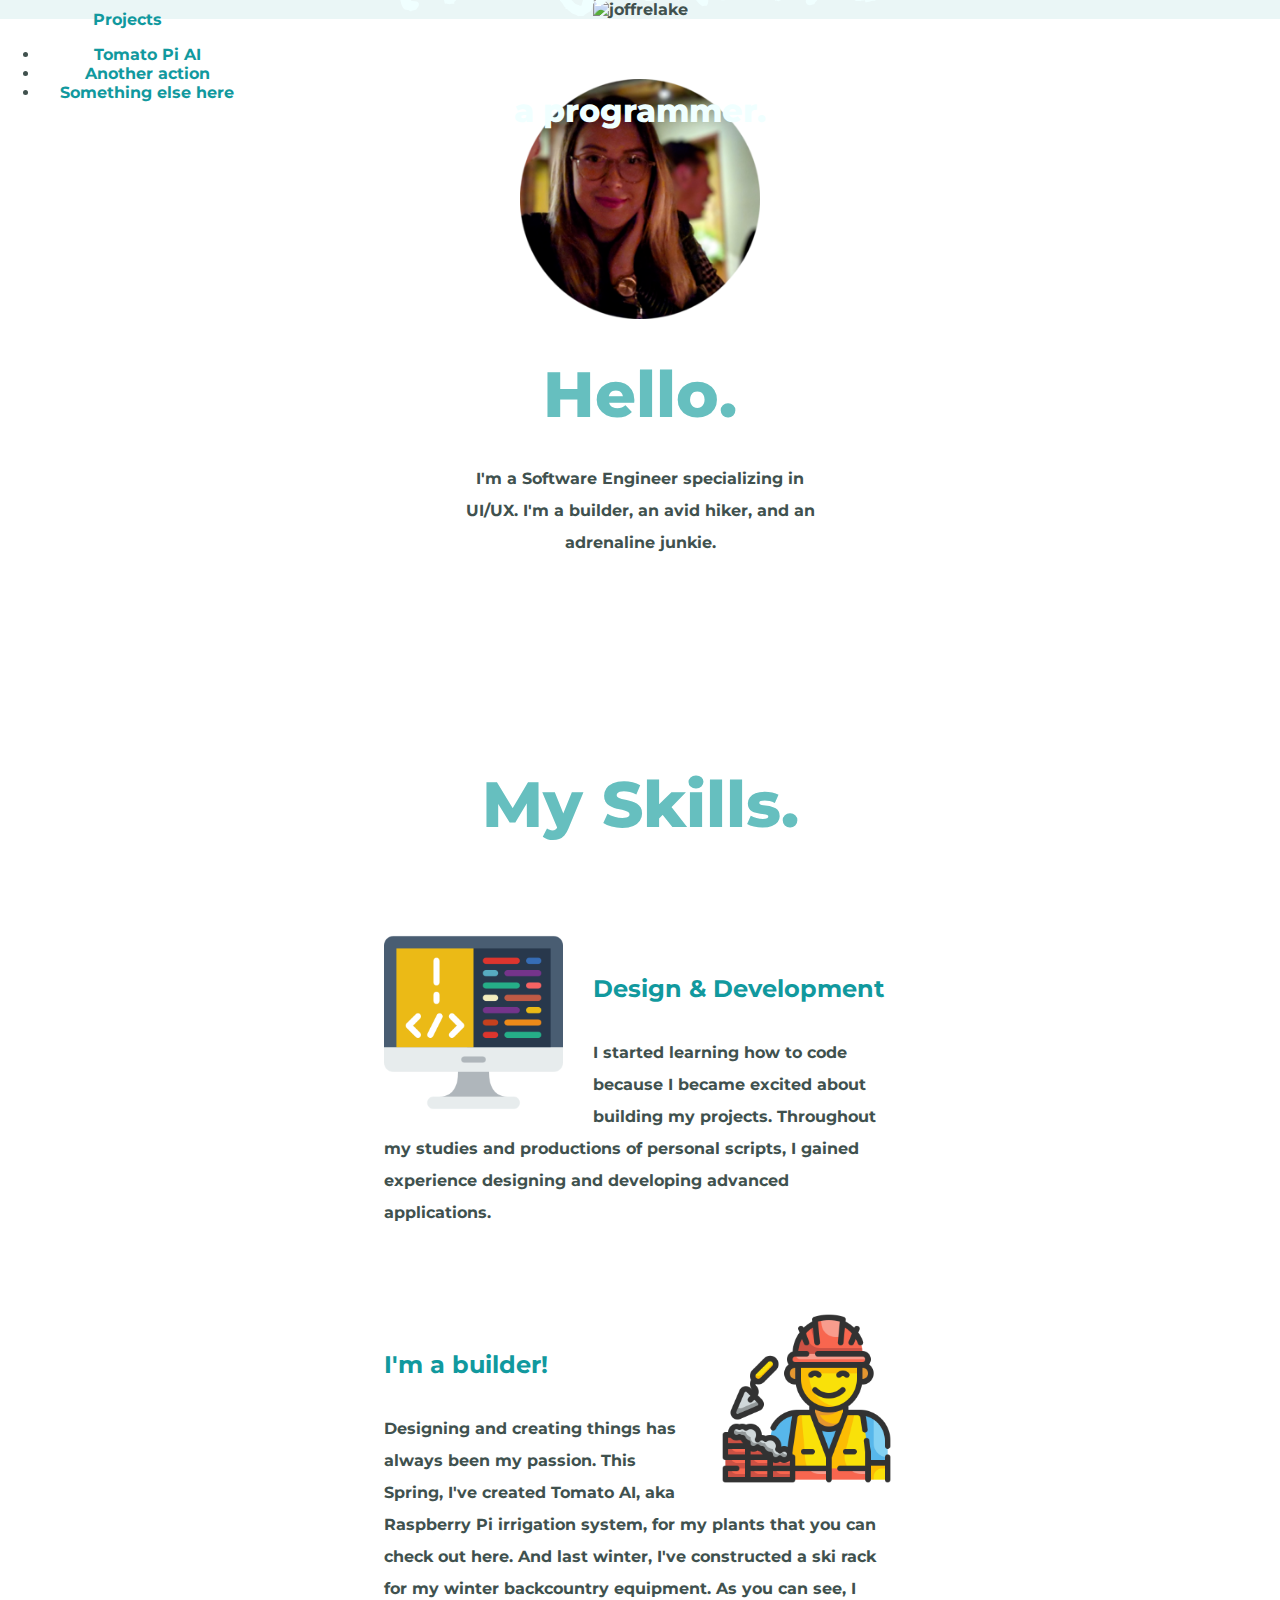
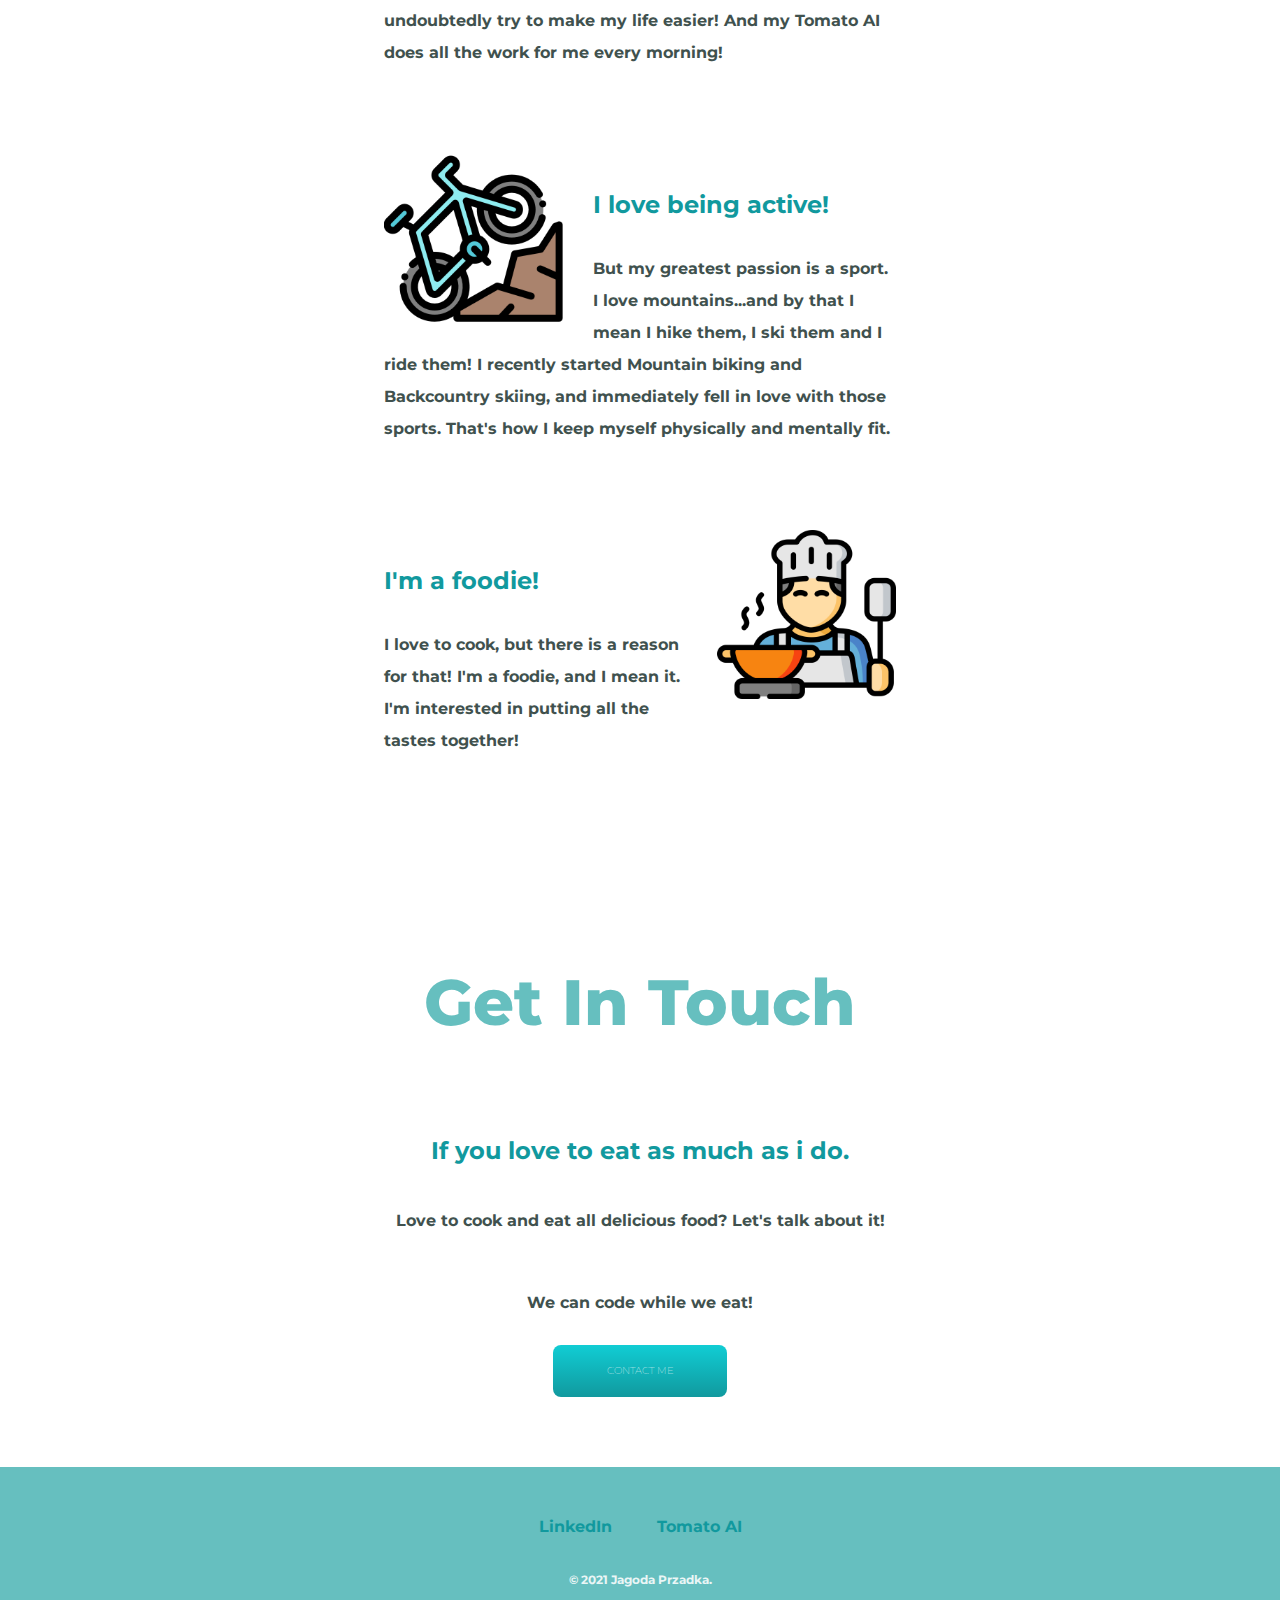
==== index.html @ d2574e18 "Add initial cv website files" ====
<!DOCTYPE html>
<html lang="en" dir="ltr">

<head>
  <meta charset="utf-8">
  <title>BerryBlue</title>
  <link href="https://cdn.jsdelivr.net/npm/bootstrap@5.0.1/dist/css/bootstrap.min.css" rel="stylesheet" integrity="sha384-+0n0xVW2eSR5OomGNYDnhzAbDsOXxcvSN1TPprVMTNDbiYZCxYbOOl7+AMvyTG2x" crossorigin="anonymous">
  <link rel="stylesheet" href="css/styles.css">
  <link href="https://fonts.googleapis.com/css?family=Merriweather|Montserrat|Sacramento" rel="stylesheet">
  <link rel="icon" href="favicon.ico">
</head>

<body>
  <div class="top-container">
    <!-- <img class="top-cloud" src="images/cloud.png" alt="cloud-image"> -->

    <img class="main_photo" src="images/joffrelake.jpg" alt="joffrelake">

    <div class="dropdown">
      <a class="btn btn-secondary dropdown-toggle" href="https://www.w3schools.com/" role="button" id="dropdownMenuLink" data-bs-toggle="dropdown" aria-expanded="false">
        Projects
      </a>

      <ul class="dropdown-menu" aria-labelledby="dropdownMenuLink">
        <li><a class="dropdown-item" href="#">Tomato Pi AI</a></li>
        <li><a class="dropdown-item" href="#">Another action</a></li>
        <li><a class="dropdown-item" href="#">Something else here</a></li>
      </ul>
    </div>
    <!-- <p><a class="projects_link" href="https://www.w3schools.com/">Projects</a></p> -->

    <div class='title-text'>
      <h1>I'm Jagoda.</h1>
      <h2 class="programmer_intro">a <span class="pro">pro</span>grammer.</h2>
    </div>
    <!-- <img class="bottom-cloud" src="images/cloud.png" alt="cloud-image"> -->
    <!-- <img src="images/mountain.png" alt="mountain-image"> -->
  </div>

  <div class="middle-container">
    <div class="profile">
      <img class="profile-pic" src="images/circle-cropped_2.png" alt="">
      <h2 class="hello">Hello.</h2>
      <p class="intro">I'm a Software Engineer specializing in UI/UX. I'm a builder, an avid hiker, and an adrenaline junkie.  </p>
    </div>
    <hr>
    <div class="skills">
      <h2>My Skills.</h2>
      <div class="skill-row">
        <img class="coding-picture" src="images/coding.png" alt="coding">

        <h3>Design & Development</h3>
        <p>I started learning how to code because I became excited about building my projects. Throughout my studies and productions of personal scripts, I gained experience designing and developing advanced applications. </p>
      </div>
      <div class="author">
        <!-- <p> Icons made by <a href="" title="prettycons">prettycons</a> from <a href="https://www.flaticon.com/" title="Flaticon">www.flaticon.com</a></p> -->
      </div>
      <div class="skill-row">
        <img class="builder-picture" src="images/builder.png" alt="building">
        <h3>I'm a builder!</h3>
        <p>Designing and creating things has always been my passion. This Spring,  I've created Tomato AI, aka Raspberry Pi irrigation system, for my plants that you can check out here. And last winter, I've constructed a ski rack for my winter backcountry equipment. As you can see, I undoubtedly try to make my life easier! And my Tomato AI does all the work for me every morning!</p>
      </div>
      <!-- <div class="author2">Icons made by <a href="https://www.flaticon.com/authors/becris" title="Becris">Becris</a> from <a href="https://www.flaticon.com/" title="Flaticon">www.flaticon.com</a></div> -->
      <div class="skill-row">
        <img class="coding-picture" src="images/mountain-bike.png" alt="biking">
        <h3>I love being active!</h3>
        <p>     But my greatest passion is a sport. I love mountains...and by that I mean I hike them, I ski them and I ride them!  I recently started Mountain biking and Backcountry skiing, and immediately fell in love with those sports. That's how I keep myself physically and mentally fit. </p>
      </div>
      <div class="skill-row">
        <img class="builder-picture" src="images/cooking.png" alt="building">
        <h3>I'm a foodie!</h3>
        <p>I love to cook, but there is a reason for that!  I'm a foodie, and I mean it. I'm interested in putting all the tastes together!</p>
      </div>
    </div>
    <hr>
    <div class="contact-me">
      <h2>Get In Touch</h2>
      <h3>If you love to eat as much as i do.</h3>
      <p class="contact-message">Love to cook and eat all delicious food? Let's talk about it! </p>
      <p class="contact-message-last">We can code while we eat!</p>
      <a class="BUTTON_IQO" href="mailto:przadka.jagoda@gmail.com">CONTACT ME</a>
    </div>
  </div>


  <div class="bottom-container">
    <a class="footer-link" href="https://www.linkedin.com/in/jagoda-przadka-a8b2781b2/">LinkedIn</a>
    <!-- <a class="footer-link" href="https://twitter.com/">Twitter</a> -->
    <a class="footer-link" href="https://www.appbrewery.co/">Tomato AI</a>
    <p class="copyright">© 2021 Jagoda Przadka.</p>
  </div>


<script src="https://cdn.jsdelivr.net/npm/bootstrap@5.0.1/dist/js/bootstrap.bundle.min.js" integrity="sha384-gtEjrD/SeCtmISkJkNUaaKMoLD0//ElJ19smozuHV6z3Iehds+3Ulb9Bn9Plx0x4" crossorigin="anonymous"></script>
</body>

</html>
---- css/styles.css ----
@import url('https://fonts.googleapis.com/css2?family=Rock+Salt&display=swap');

 body{
  margin: 0;
  text-align: center;
  font-family: 'Montserrat', sans-serif;
  color: #40514E;
  font-weight: bolder;
  font-size: 16px;

}

 .top-container{
   background-color: #EAF6F6;
   position: relative;
   /* padding-top: 100px; */
   text-align: center;
 }
 .main_photo{
   max-width: 100%;
   height: auto;
 }

 .dropdown{
   position: absolute;
   top: 10px;

 }

.btn{
  background-color: transparent;
  border: 0;
  /* padding: 0%; */
}
.dropdown-item{
  padding: 0;
}

.dropdown-item:hover{
  padding: 3px;
  margin-left: 0px;
  border: 0;
}

.projects_link{
  position: absolute;
  top: 1px;
  left: 6px;
  font-family: 'Montserrat', sans-serif;
  font-size: 1.5rem;
  color: #F0FFFF;
}
#bootstrap-overrides{
  position: absolute;
}
.projects_link:hover{
  color: #EAF6F6;
}
 .title-text{
   position: absolute;
   top: 20%;
   left: 50%;
   transform: translate(-50%, -50%);
 }
.class1{
    margin-left: 0px;
    margin-top: 0px;
    margin-right: 0px;
    margin-bottom: 0px;

}
.intro{
  position: relative;
  width: 30%;
  margin: auto;
  /* display: inline; */
  padding-top: 0;
}
.profile-pic{
  width: 15rem;
  margin-top: 60px;
}
/* div{
  background-color: #a0c1b8;

} */
.hello{
  margin-bottom: 20px;
}
h1{
  font-size: 4.625rem;
  margin-top: 40px;
  /* font-family: 'Sacramento', cursive; */
  font-family: 'Rock Salt', cursive;
  margin-bottom: 2rem;
  color: #F0FFFF;

}
.pro{
  /* text-decoration: underline; */
  /* border-bottom: 1px; */
}
p{
  line-height: 2;
}

hr{
  border: dotted #EAF6F6 6px;
  border-bottom: none;
  width: 4%;
  margin: 100px 100%;
}
.programmer_intro{
  color: #F0FFFF;
  font-size: 2rem;
  margin-top: 0;
}

h2{
  font-family: 'Montserrat', sans-serif;
  font-size: 4rem;
  color: #66BFBF;
  padding-bottom: 10px;
  font-weight: 800 !important;
  margin-top: 2rem;

}
h3{
  padding-top: 2rem;
  font-family: 'Montserrat', sans-serif;
  color: #11999E;
  font-size: 1.5rem;
  font-weight: bold;

}

.skill-row{
  width: 40%;
  margin: 80px auto;
  text-align: left;
  line-height: 2;
  margin-bottom: 30px;
  font-size:
}
.coding-picture{
  width: 35%;
  float: left;
  margin-right: 30px;
}
.builder-picture{
  width: 35%;
  float: right;
  margin-left: 30px;
  margin-bottom: 0;
  padding-bottom: 0;
}
.author{
  clear: left;
  margin-right: 340px;
  font-size: 12px;
  margin-top: 70px;
}
.author2{
  margin-left: 360px;
  font-size: 12px;
  margin-top: 0;
  padding-top: 0;
  clear: right;
}

.top-cloud{
  position: absolute;
  right: 400px;
  top: 40px;

}

.bottom-cloud{
  position: absolute;
  left: 250px;
  bottom: 300px;

}

.contact-message{
  width: 40%;
  margin: 40px auto 60px;
  margin-bottom: 50px;
}

.BUTTON_IQO {
   background: #11CDD4;
   background-image: -webkit-linear-gradient(top, #11CDD4, #11999E);
   background-image: -moz-linear-gradient(top, #11CDD4, #11999E);
   background-image: -ms-linear-gradient(top, #11CDD4, #11999E);
   background-image: -o-linear-gradient(top, #11CDD4, #11999E);
   background-image: -webkit-gradient(to bottom, #11CDD4, #11999E);
   -webkit-border-radius: 8px;
   -moz-border-radius: 8px;
   border-radius: 8px;
   height: 0;
   line-height: 0;
   color: #FFFFFF;
   font-family: 'Montserrat', sans-serif;
   width: 122px;
   font-size: 10px;
   font-weight: 100;
   padding: 26px;
   /* -webkit-box-shadow: 1px 1px 20px 0 #000000;
   -moz-box-shadow: 1px 1px 20px 0 #000000;
   box-shadow: 1px 1px 20px 0 #000000; */
   /* border: solid #337FED 1px; */
   text-decoration: none;
   display: inline-block;
   cursor: pointer;
   text-align: center;
}

.BUTTON_IQO:hover {
   border: solid #337FED 1px;
   background: #30E3CB;
   background-image: -webkit-linear-gradient(top, #30E3CB, #2BC4AD);
   background-image: -moz-linear-gradient(top, #30E3CB, #2BC4AD);
   background-image: -ms-linear-gradient(top, #30E3CB, #2BC4AD);
   background-image: -o-linear-gradient(top, #30E3CB, #2BC4AD);
   background-image: -webkit-gradient(to bottom, #30E3CB, #2BC4AD);
   -webkit-border-radius: 20px;
   -moz-border-radius: 20px;
   border-radius: 20px;
   text-decoration: none;
}
.bottom-container{
  background-color: #66bfbf;
  margin-top: 60px;
  padding: 50px 0 20px;
}
a{
  color: #11999e;
  font-family: 'Montserrat', sans-serif;
  margin: 10px 20px;
  text-decoration: none;
}
a:hover{
  color: #eaf6f6;
}
.copyright{
  color: #eaf6f6;
  font-size: 0.75rem;
  padding: 20px 0;
}
.contact-message-last{
  text-align: center;
}
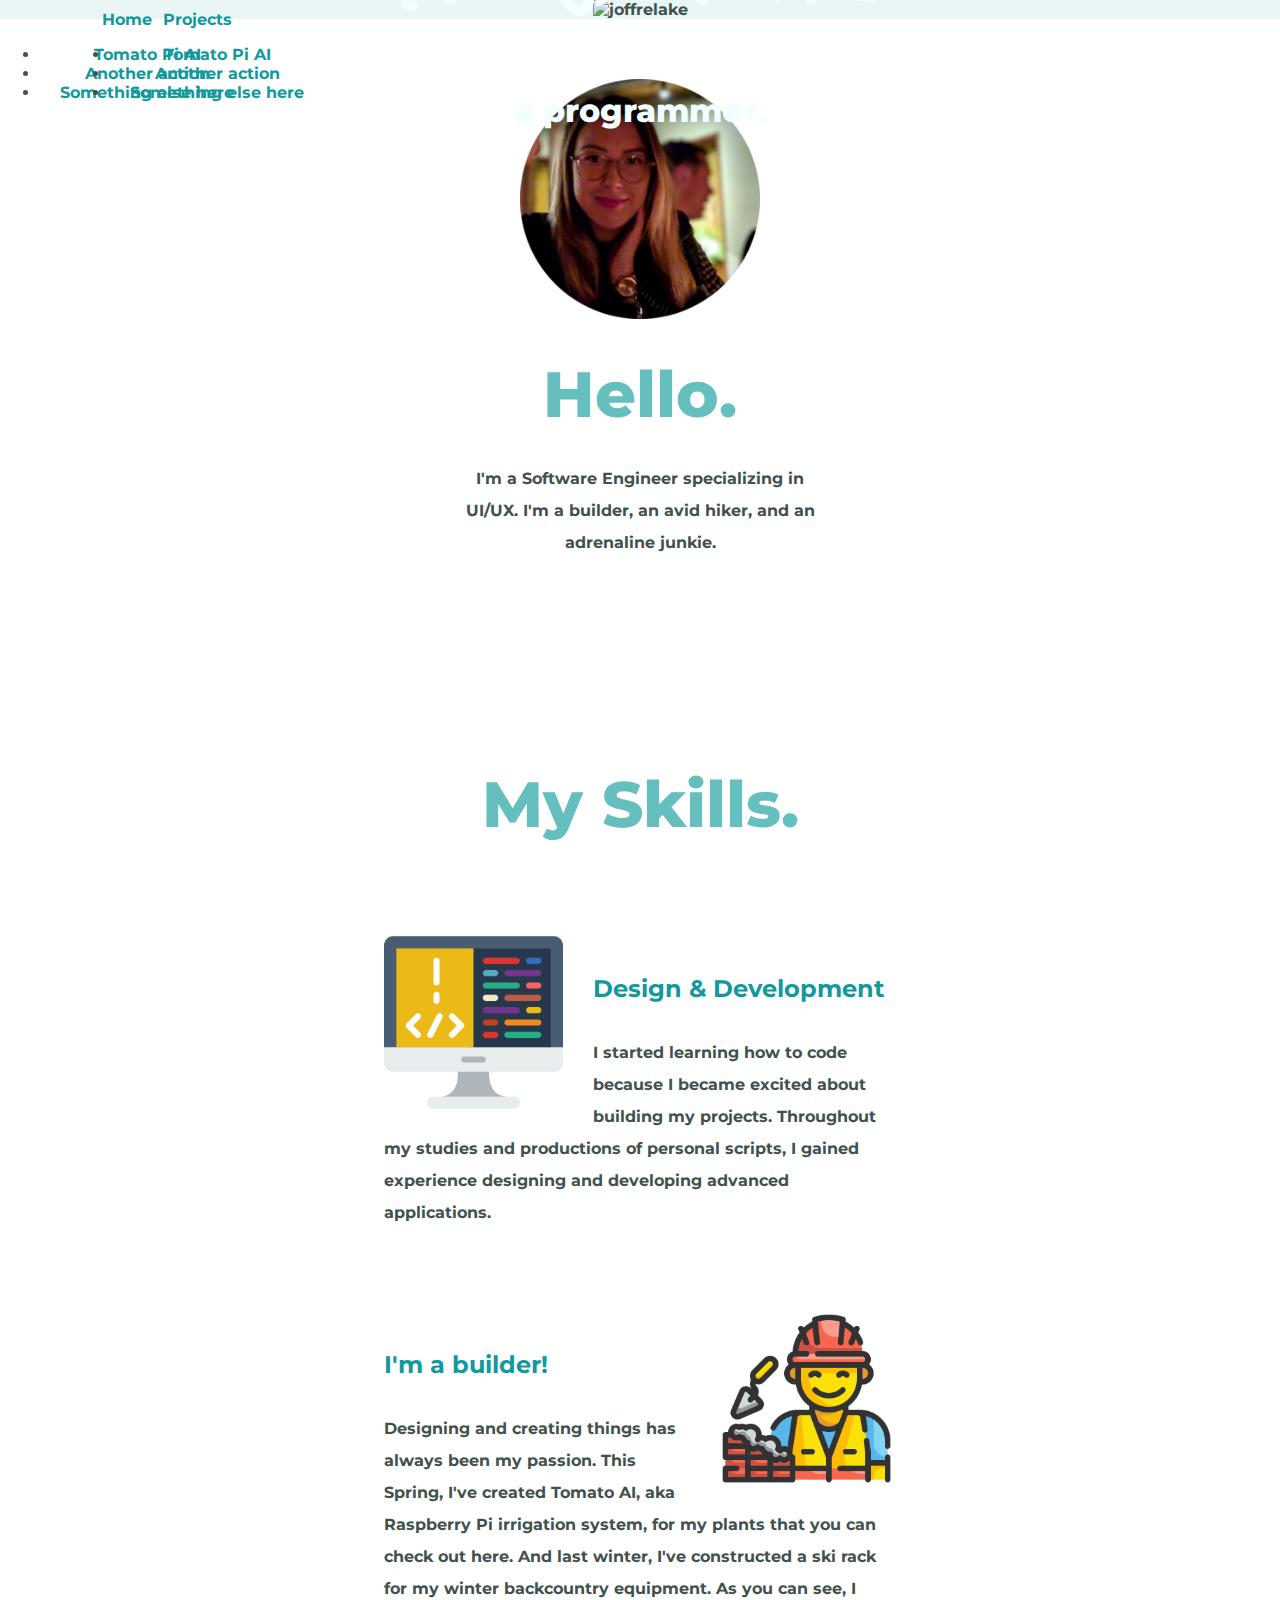
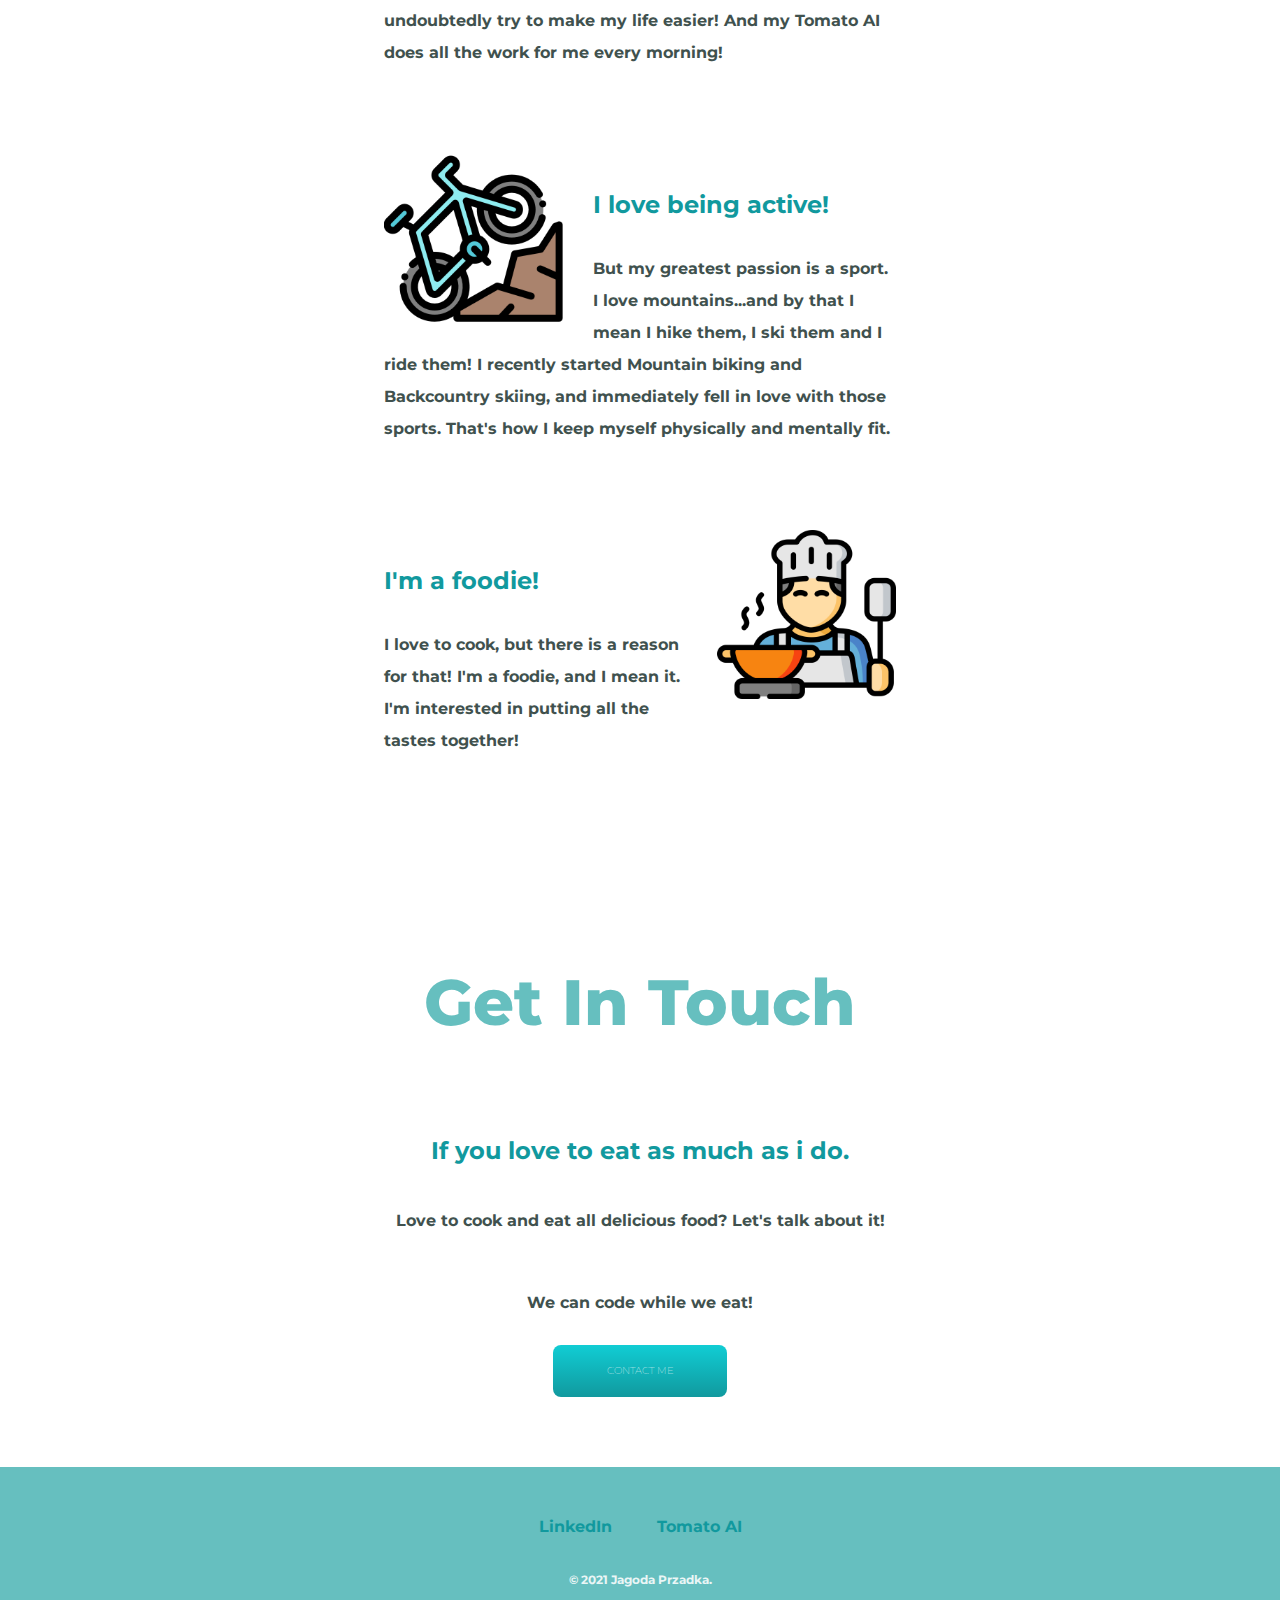
==== commit 42cd70f2: "Add files via upload" ====
--- a/index.html
+++ b/index.html
@@ -15,14 +15,25 @@
     <!-- <img class="top-cloud" src="images/cloud.png" alt="cloud-image"> -->
 
     <img class="main_photo" src="images/joffrelake.jpg" alt="joffrelake">
+    <div class="dropdown-home">
+      <a class="btn btn-secondary dropdown-toggle" href="https://www.w3schools.com/" role="button" id="dropdownMenuLink" data-bs-toggle="dropdown" aria-expanded="false">
+        Home
+      </a>
+
+      <ul class="dropdown-menu" aria-labelledby="dropdownMenuLink">
+        <li><a class="dropdown-item" href="#">Tomato Pi AI</a></li>
+        <li><a class="dropdown-item" href="#">Another action</a></li>
+        <li><a class="dropdown-item" href="#">Something else here</a></li>
+      </ul>
+    </div>
 
     <div class="dropdown">
-      <a class="btn btn-secondary dropdown-toggle" href="https://www.w3schools.com/" role="button" id="dropdownMenuLink" data-bs-toggle="dropdown" aria-expanded="false">
+      <a class="btn btn-secondary dropdown-toggle" href="" role="button" id="dropdownMenuLink" data-bs-toggle="dropdown" aria-expanded="false">
         Projects
       </a>
 
       <ul class="dropdown-menu" aria-labelledby="dropdownMenuLink">
-        <li><a class="dropdown-item" href="#">Tomato Pi AI</a></li>
+        <li><a class="dropdown-item" href="exercise.html">Tomato Pi AI</a></li>
         <li><a class="dropdown-item" href="#">Another action</a></li>
         <li><a class="dropdown-item" href="#">Something else here</a></li>
       </ul>
--- a/css/styles.css
+++ b/css/styles.css
@@ -24,8 +24,16 @@
  .dropdown{
    position: absolute;
    top: 10px;
-
- }
+   left: 70px;
+
+ }
+ .dropdown-home{
+   position: absolute;
+   top: 10px;
+ }
+ .dropdown-toggle::after {
+    content: none;
+}
 
 .btn{
   background-color: transparent;
@@ -140,7 +148,6 @@
   text-align: left;
   line-height: 2;
   margin-bottom: 30px;
-  font-size:
 }
 .coding-picture{
   width: 35%;
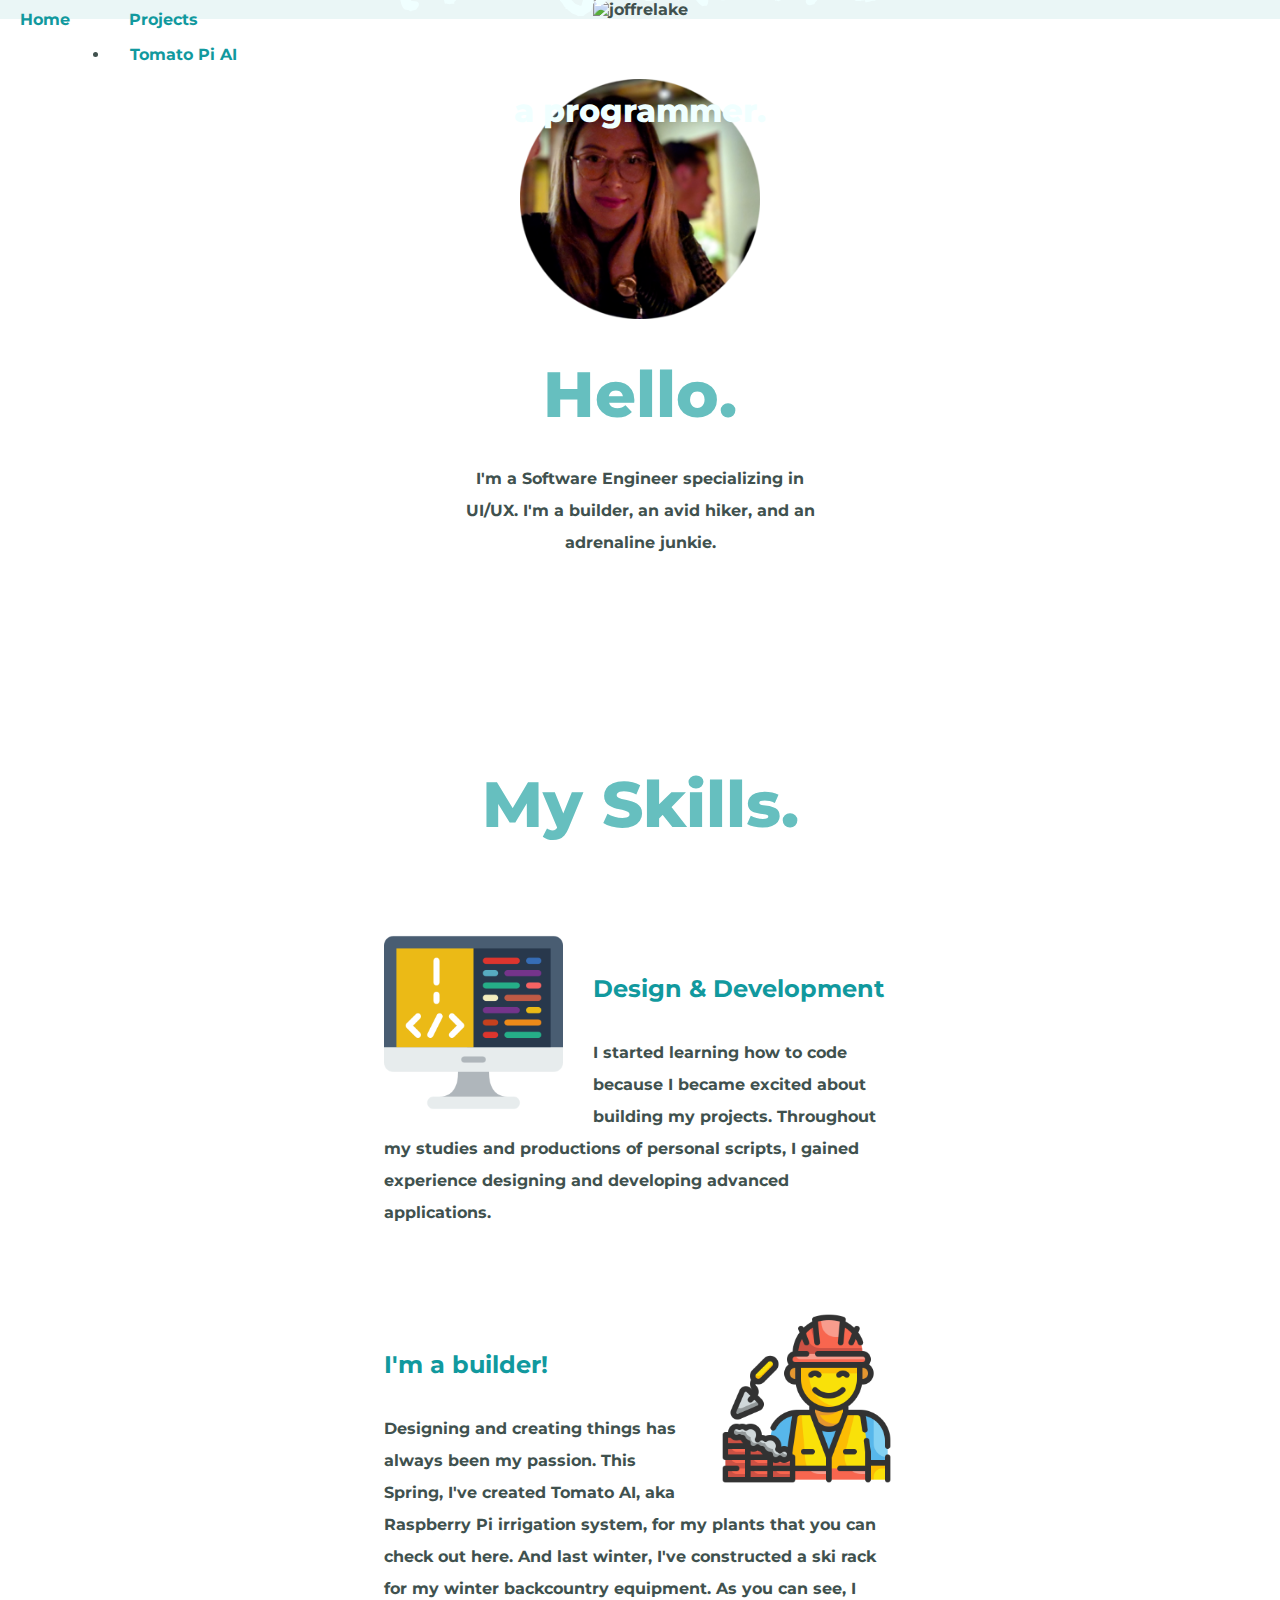
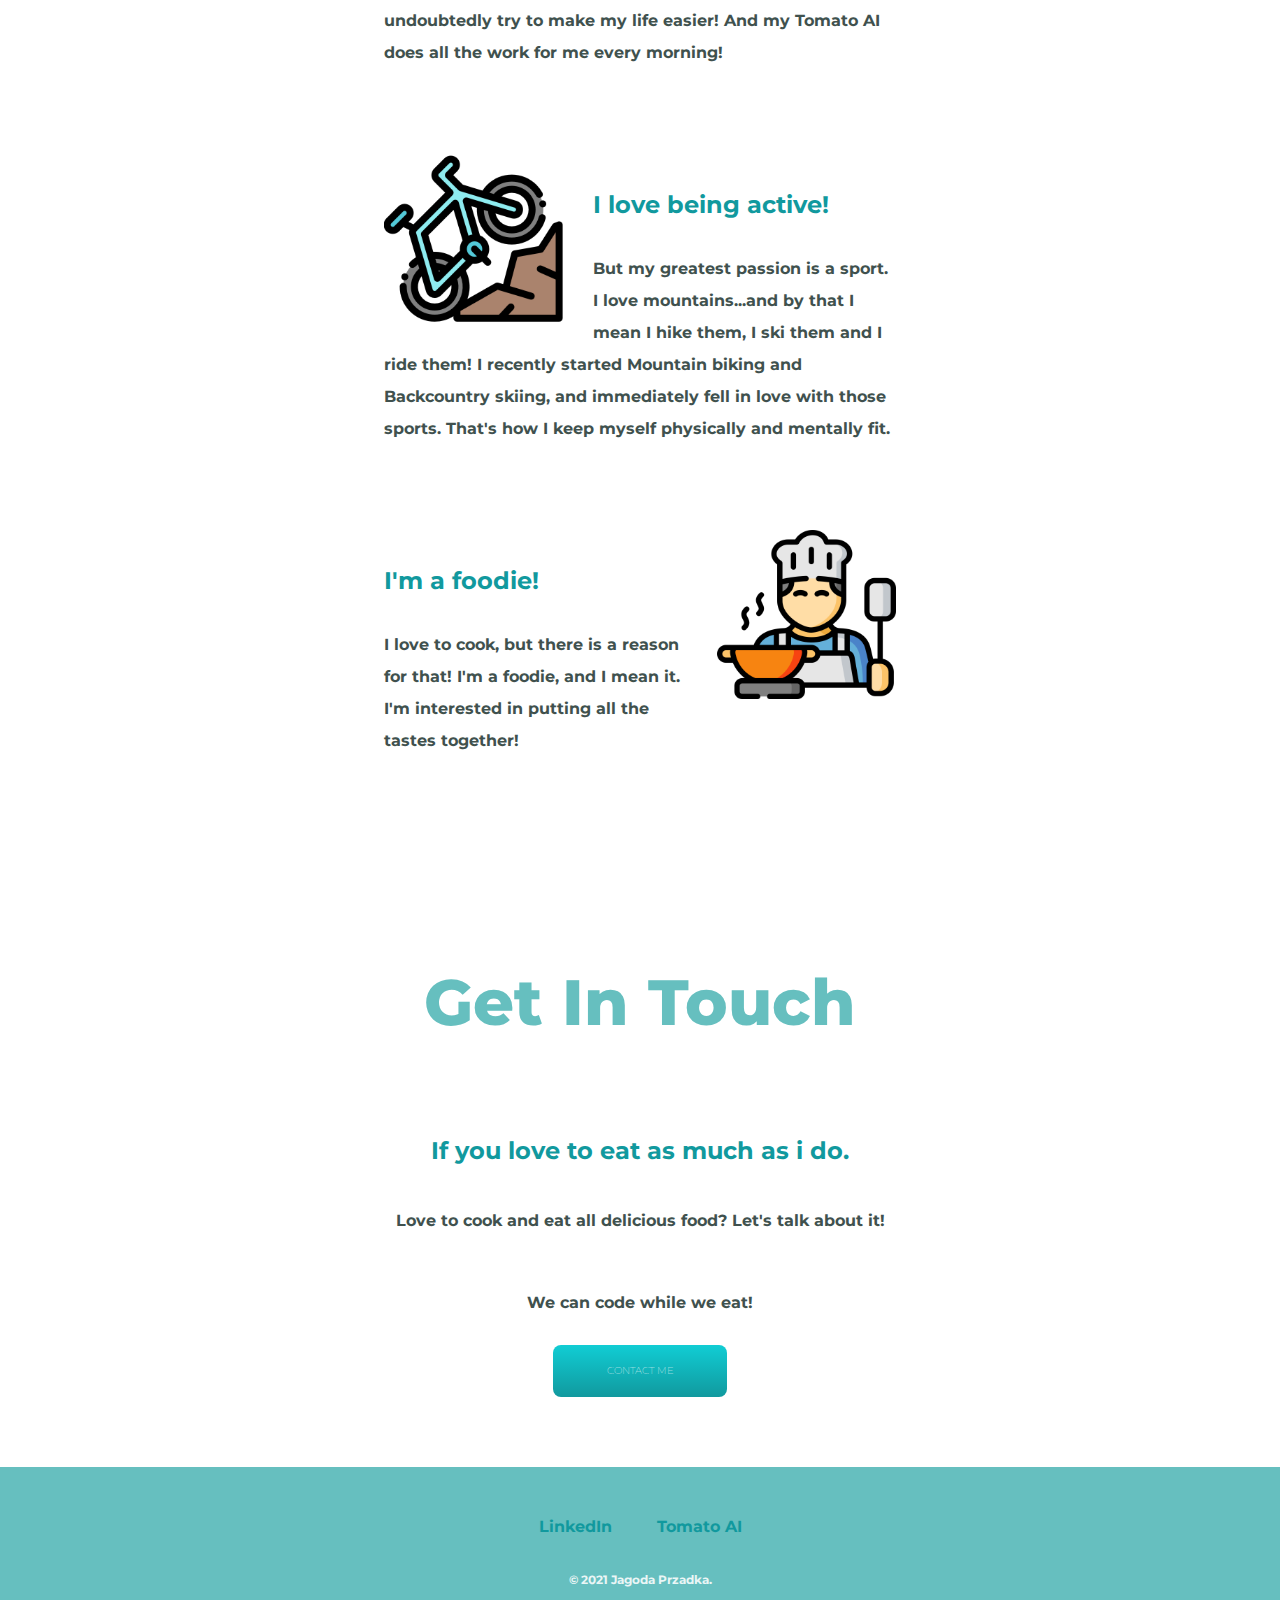
==== commit 79ee7e89: "Add files via upload" ====
--- a/index.html
+++ b/index.html
@@ -16,28 +16,21 @@
 
     <img class="main_photo" src="images/joffrelake.jpg" alt="joffrelake">
     <div class="dropdown-home">
-      <a class="btn btn-secondary dropdown-toggle" href="https://www.w3schools.com/" role="button" id="dropdownMenuLink" data-bs-toggle="dropdown" aria-expanded="false">
+      <a class="btn btn-secondary" href="index.html">
         Home
       </a>
-
-      <ul class="dropdown-menu" aria-labelledby="dropdownMenuLink">
-        <li><a class="dropdown-item" href="#">Tomato Pi AI</a></li>
-        <li><a class="dropdown-item" href="#">Another action</a></li>
-        <li><a class="dropdown-item" href="#">Something else here</a></li>
-      </ul>
     </div>
 
     <div class="dropdown">
-      <a class="btn btn-secondary dropdown-toggle" href="" role="button" id="dropdownMenuLink" data-bs-toggle="dropdown" aria-expanded="false">
+      <a class="btn btn-secondary dropdown-toggle" href="https://www.w3schools.com/" role="button" id="dropdownMenuLink" data-bs-toggle="dropdown" aria-expanded="false">
         Projects
       </a>
 
       <ul class="dropdown-menu" aria-labelledby="dropdownMenuLink">
         <li><a class="dropdown-item" href="exercise.html">Tomato Pi AI</a></li>
-        <li><a class="dropdown-item" href="#">Another action</a></li>
-        <li><a class="dropdown-item" href="#">Something else here</a></li>
       </ul>
     </div>
+
     <!-- <p><a class="projects_link" href="https://www.w3schools.com/">Projects</a></p> -->
 
     <div class='title-text'>
